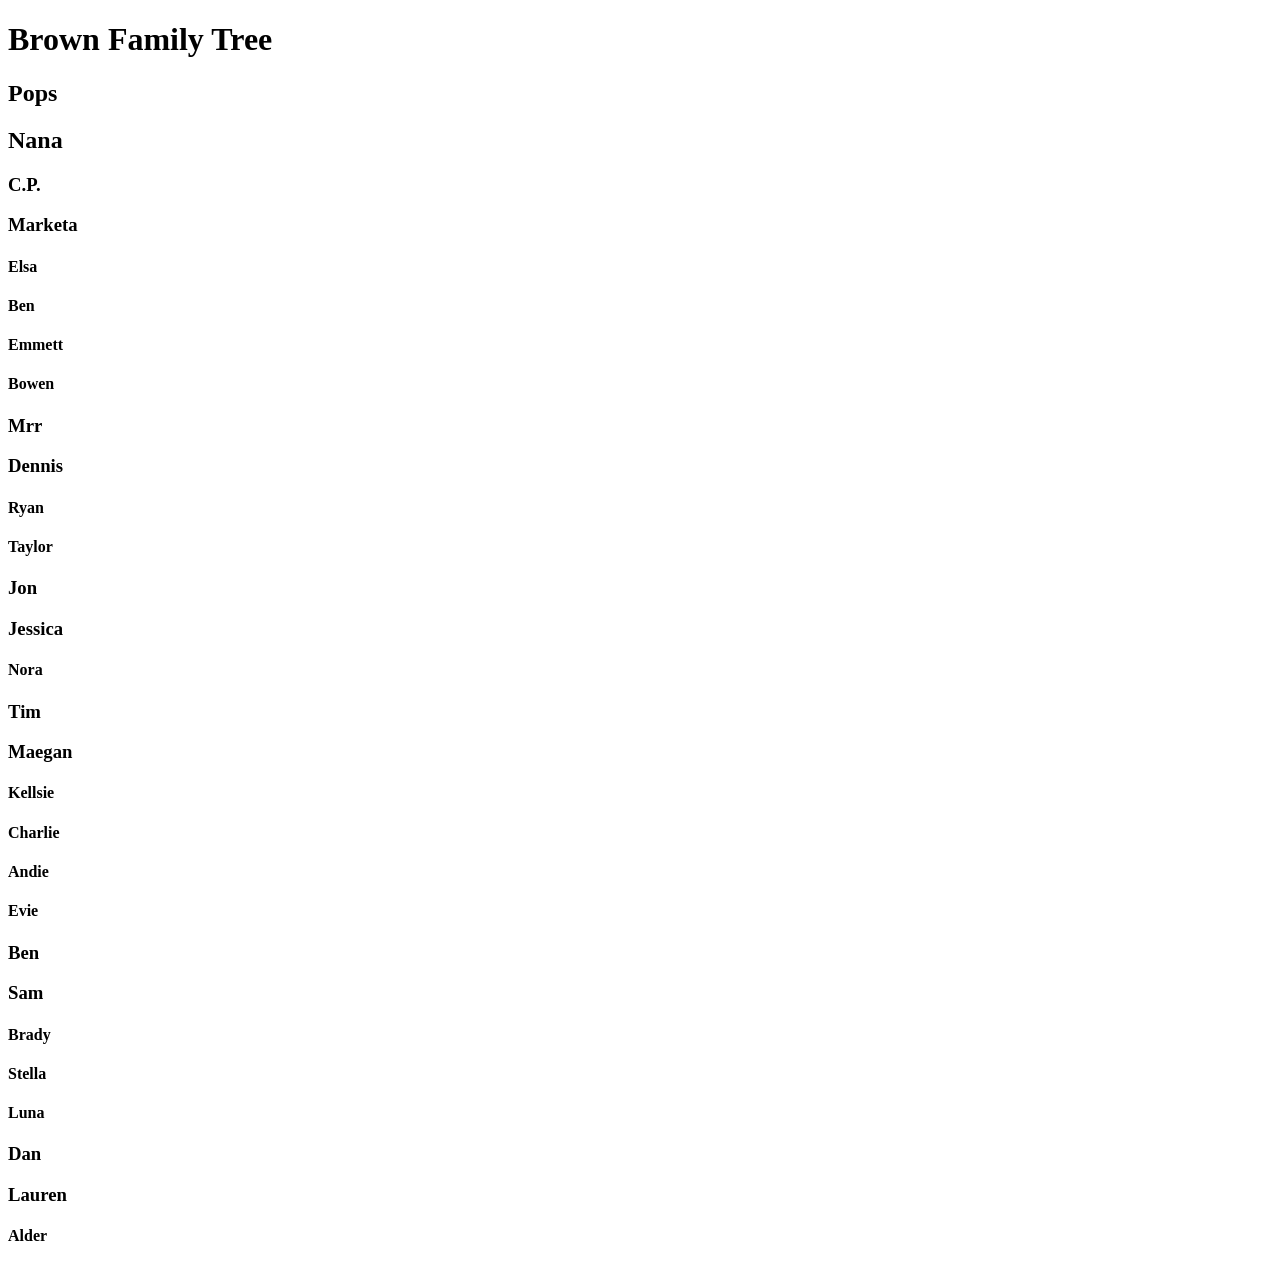
==== brownfamily.html @ 6891ad4e "Add files via upload" ====
<!DOCTYPE html>
<html>
<head>
    <title>Brown Family Tree</title>
    <link href="./resources/css/brownstyle.css" type="text/css" rel="stylesheet">
</head>
<body>
    <header>
        <h1>Brown Family Tree</h1>
    </header>
    <div class="parents">
        <h2>Pops</h2>
        <h2>Nana</h2>
    </div>
    <div class="siblings-container">
        <div class="siblings">
            <h3>C.P.</h3>
            <h3>Marketa</h3>
            <h4>Elsa</h4>
            <h4>Ben</h4>
            <h4>Emmett</h4>
            <h4>Bowen</h4>
        </div>
        <div class="siblings">
            <h3>Mrr</h3>
            <h3>Dennis</h3>
            <h4>Ryan</h4>
            <h4>Taylor</h4>
        </div>
        <div class="siblings">
            <h3>Jon</h3>
            <h3>Jessica</h3>
            <h4>Nora</h4>
        </div>
        <div class="siblings">
            <h3>Tim</h3>
            <h3>Maegan</h3>
            <h4>Kellsie</h4>
            <h4>Charlie</h4>
            <h4>Andie</h4>
            <h4>Evie</h4>
        </div>
        <div class="siblings">
            <h3>Ben</h3>
            <h3>Sam</h3>
            <h4>Brady</h4>
            <h4>Stella</h4>
            <h4>Luna</h4>
        </div>
        <div class="siblings">
            <h3>Dan</h3>
            <h3>Lauren</h3>
            <h4>Alder</h4>
        </div>
    </div>
</body>
</html>
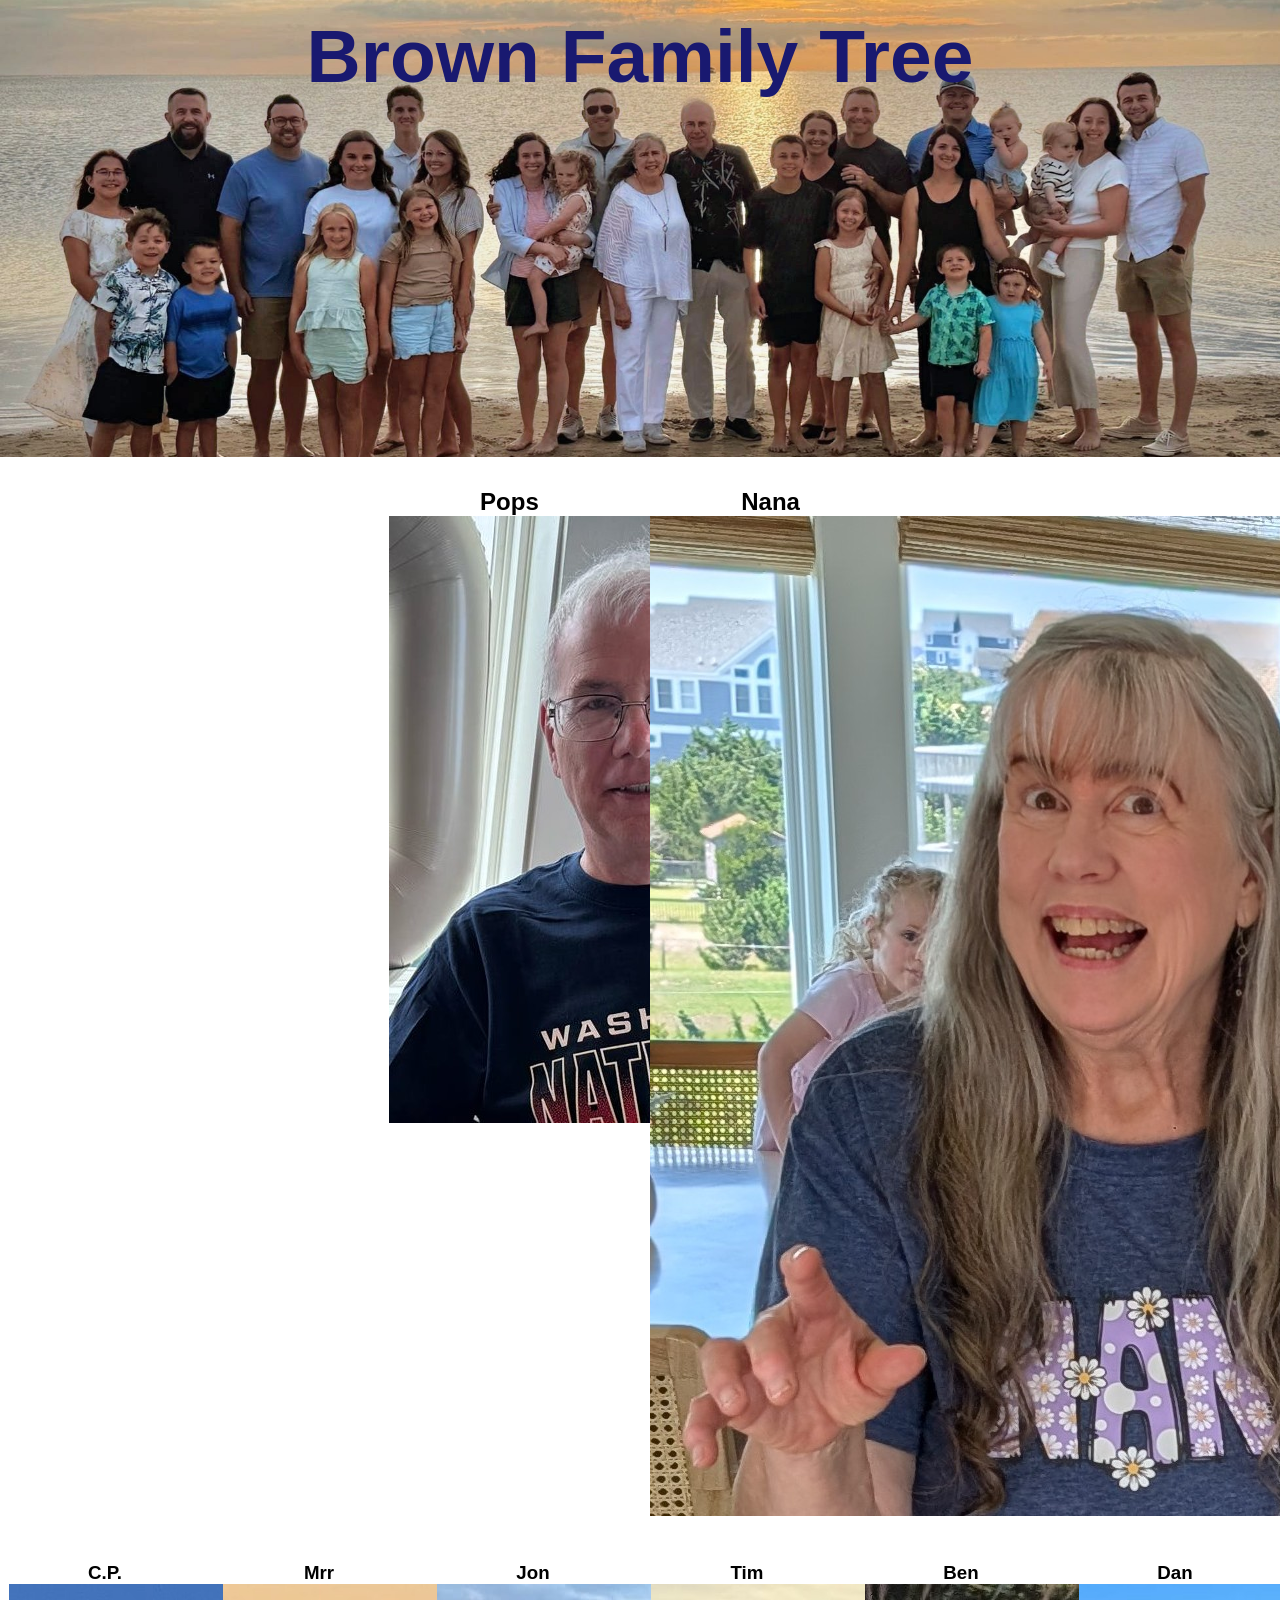
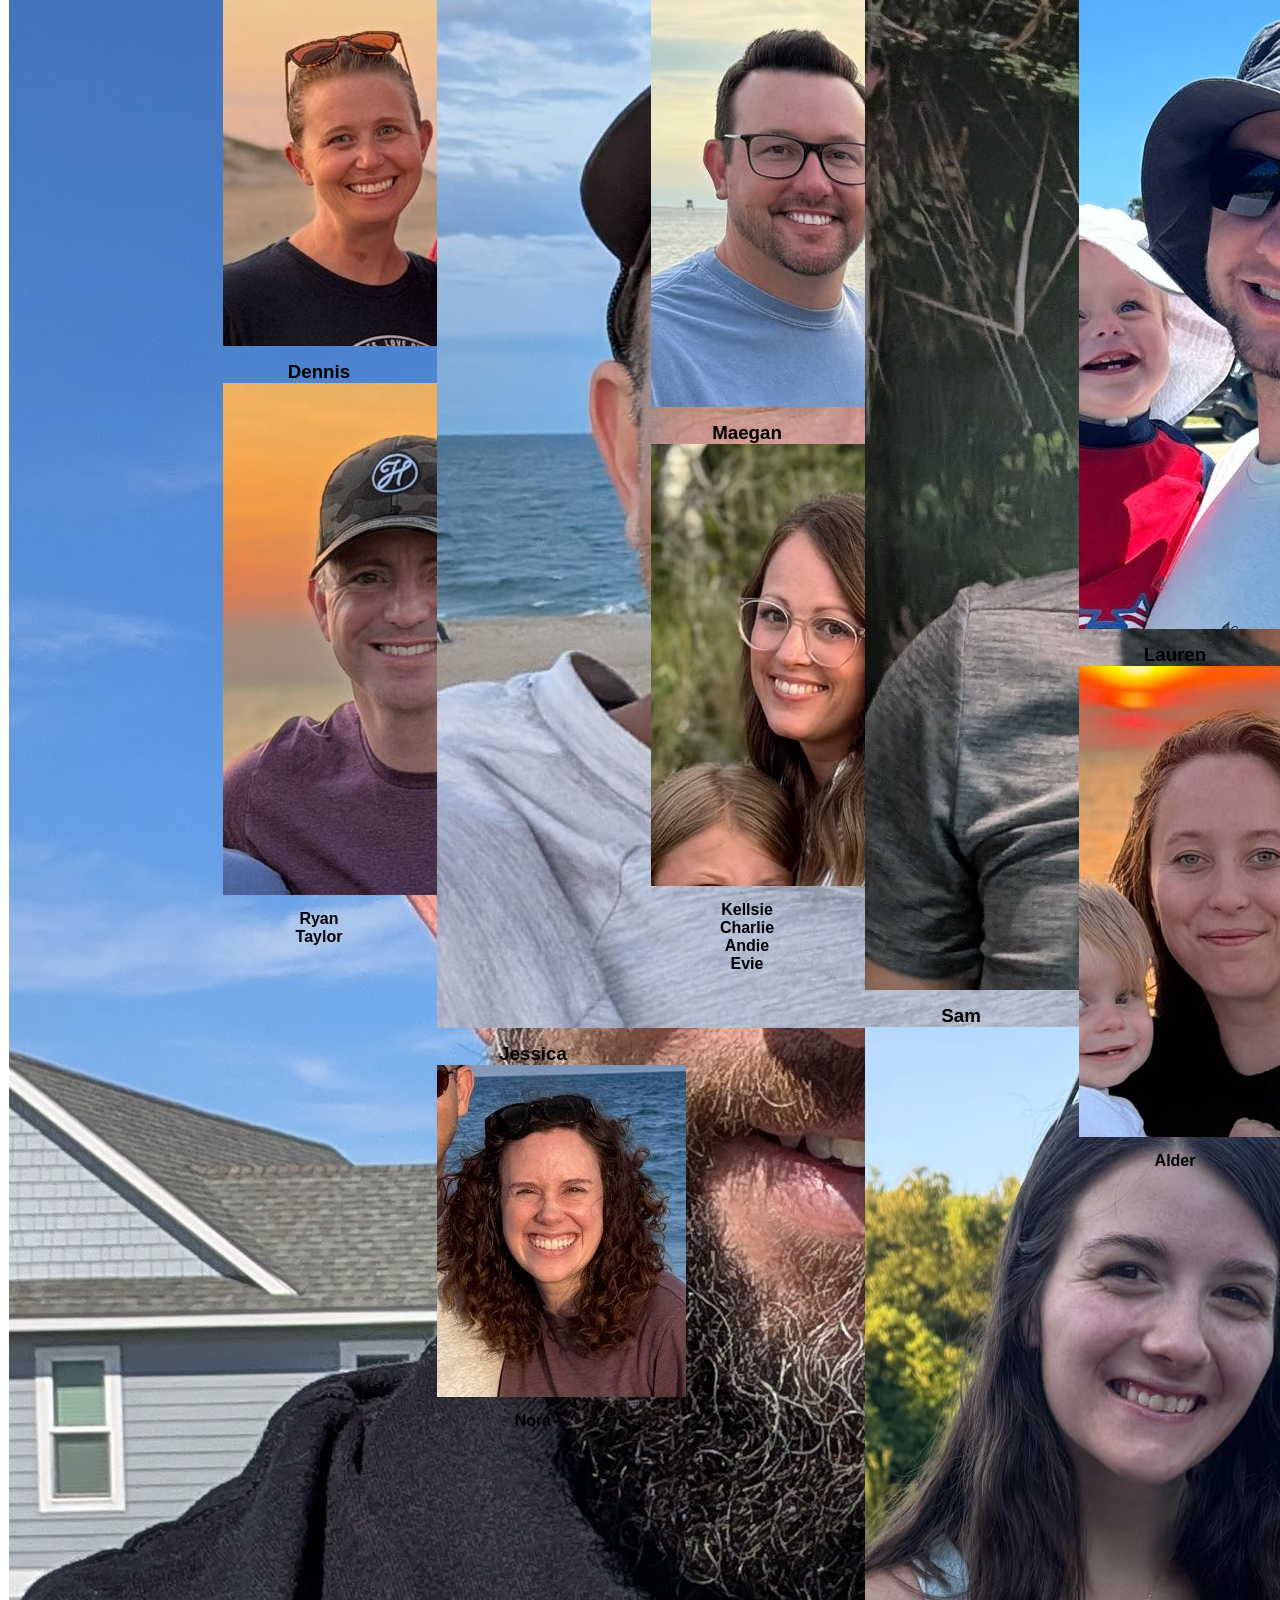
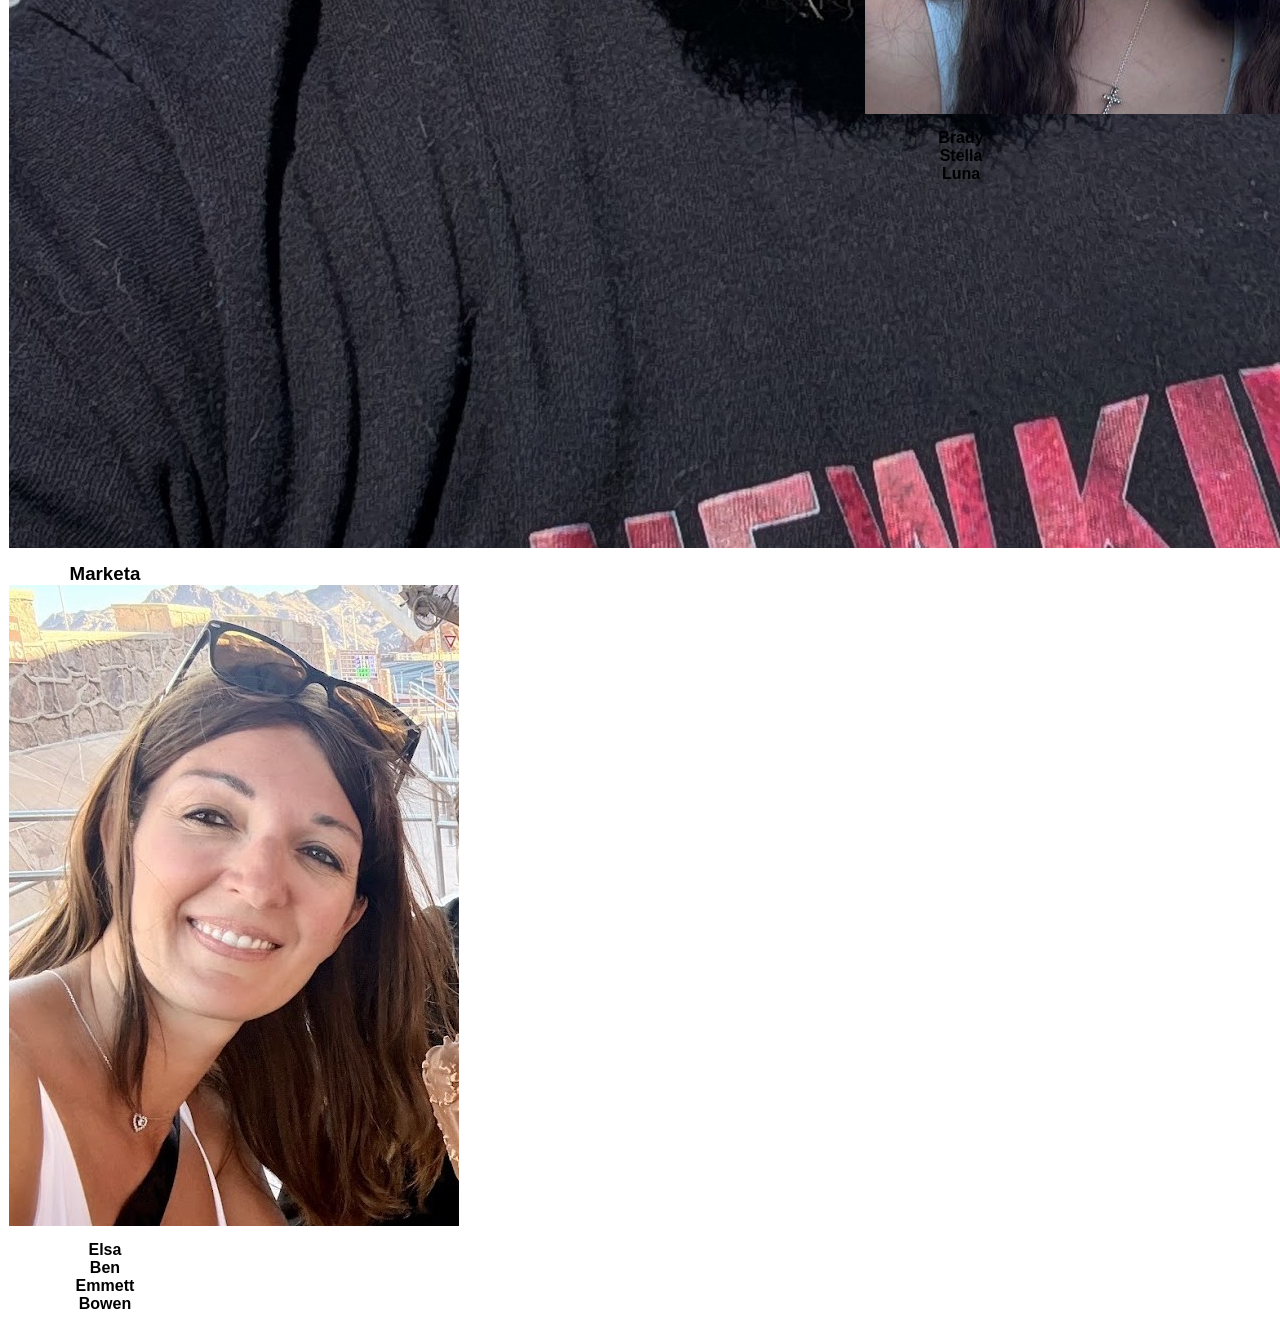
==== commit 542c584d: "Add files via upload" ====
--- a/brownfamily.html
+++ b/brownfamily.html
@@ -9,47 +9,75 @@
         <h1>Brown Family Tree</h1>
     </header>
     <div class="parents">
-        <h2>Pops</h2>
-        <h2>Nana</h2>
+        <h2>Pops
+            <img src="./resources/images/brownfamily/pops.jpg" alt="Pops"></img>
+        </h2>
+        <h2>Nana
+            <img src="./resources/images/brownfamily/nana.jpg" alt="Nana"></img>
+        </h2>
     </div>
     <div class="siblings-container">
         <div class="siblings">
-            <h3>C.P.</h3>
-            <h3>Marketa</h3>
+            <h3>C.P.
+                <img src="./resources/images/brownfamily/cp.jpg" alt="C.P."></img>
+            </h3>
+            <h3>Marketa
+                <img src="./resources/images/brownfamily/marketa.jpg" alt="Marketa"></img>
+            </h3>
             <h4>Elsa</h4>
             <h4>Ben</h4>
             <h4>Emmett</h4>
             <h4>Bowen</h4>
         </div>
         <div class="siblings">
-            <h3>Mrr</h3>
-            <h3>Dennis</h3>
+            <h3>Mrr
+                <img src="./resources/images/brownfamily/mrr.jpg" alt="Mrr"></img>
+            </h3>
+            <h3>Dennis
+                <img src="./resources/images/brownfamily/denny.jpg" alt="Dennis"></img>
+            </h3>
             <h4>Ryan</h4>
             <h4>Taylor</h4>
         </div>
         <div class="siblings">
-            <h3>Jon</h3>
-            <h3>Jessica</h3>
+            <h3>Jon
+                <img src="./resources/images/brownfamily/jon.jpg" alt="Jon"></img>
+            </h3>
+            <h3>Jessica
+                <img src="./resources/images/brownfamily/jess.jpg" alt="Jessica"></img>
+            </h3>
             <h4>Nora</h4>
         </div>
         <div class="siblings">
-            <h3>Tim</h3>
-            <h3>Maegan</h3>
+            <h3>Tim
+                <img src="./resources/images/brownfamily/tim.jpg" alt="Tim"></img>
+            </h3>
+            <h3>Maegan
+                <img src="./resources/images/brownfamily/meg.jpg" alt="Maegan"></img>
+            </h3>
             <h4>Kellsie</h4>
             <h4>Charlie</h4>
             <h4>Andie</h4>
             <h4>Evie</h4>
         </div>
         <div class="siblings">
-            <h3>Ben</h3>
-            <h3>Sam</h3>
+            <h3>Ben
+                <img src="./resources/images/brownfamily/ben.jpg" alt="Ben"></img>
+            </h3>
+            <h3>Sam
+                <img src="./resources/images/brownfamily/sam.jpg" alt="Sam"></img>
+            </h3>
             <h4>Brady</h4>
             <h4>Stella</h4>
             <h4>Luna</h4>
         </div>
         <div class="siblings">
-            <h3>Dan</h3>
-            <h3>Lauren</h3>
+            <h3>Dan
+                <img src="./resources/images/brownfamily/dan.jpg" alt="Dan"></img>
+            </h3>
+            <h3>Lauren
+                <img src="./resources/images/brownfamily/lauren.jpg" alt="Lauren"></img>
+            </h3>
             <h4>Alder</h4>
         </div>
     </div>
--- a/resources/css/brownstyle.css
+++ b/resources/css/brownstyle.css
@@ -0,0 +1,60 @@
+* {
+    font-family: Helvetica, Arial, sans-serif;
+    margin: 0;
+    padding: 0;
+    border: 0;
+}
+
+header {
+    width: 100%;
+    background-image: url('../images/brownfamily/BigFamily.jpg');
+    background-size: 100% auto;
+    background-repeat: no-repeat;
+    background-position: top center;
+    aspect-ratio: 14 / 5;
+}
+
+body {
+    width: 100%;
+    min-width: 600px;
+}
+
+h1 {
+    margin: 0 auto;
+    text-align: center;
+    padding: 1%;
+    font-size: 75px;
+    color: midnightblue;
+}
+
+h2 {
+    display: inline-block;
+    width: 47%;
+    padding: 1%;
+    text-align: center;
+}
+
+h3 {
+    padding: 0 0 10px 0;
+}
+
+.parents {
+    display: flex;
+    flex-wrap: nowrap;
+    justify-content: space-between;
+    width: 40%;
+    margin: 2% auto;
+}
+
+.siblings-container {
+    display: flex;
+    flex-wrap: nowrap;
+    justify-content: space-between;
+}
+
+.siblings {
+    text-align: center;
+    vertical-align: top;
+    width: 15%;
+    padding: 0.7%;
+}
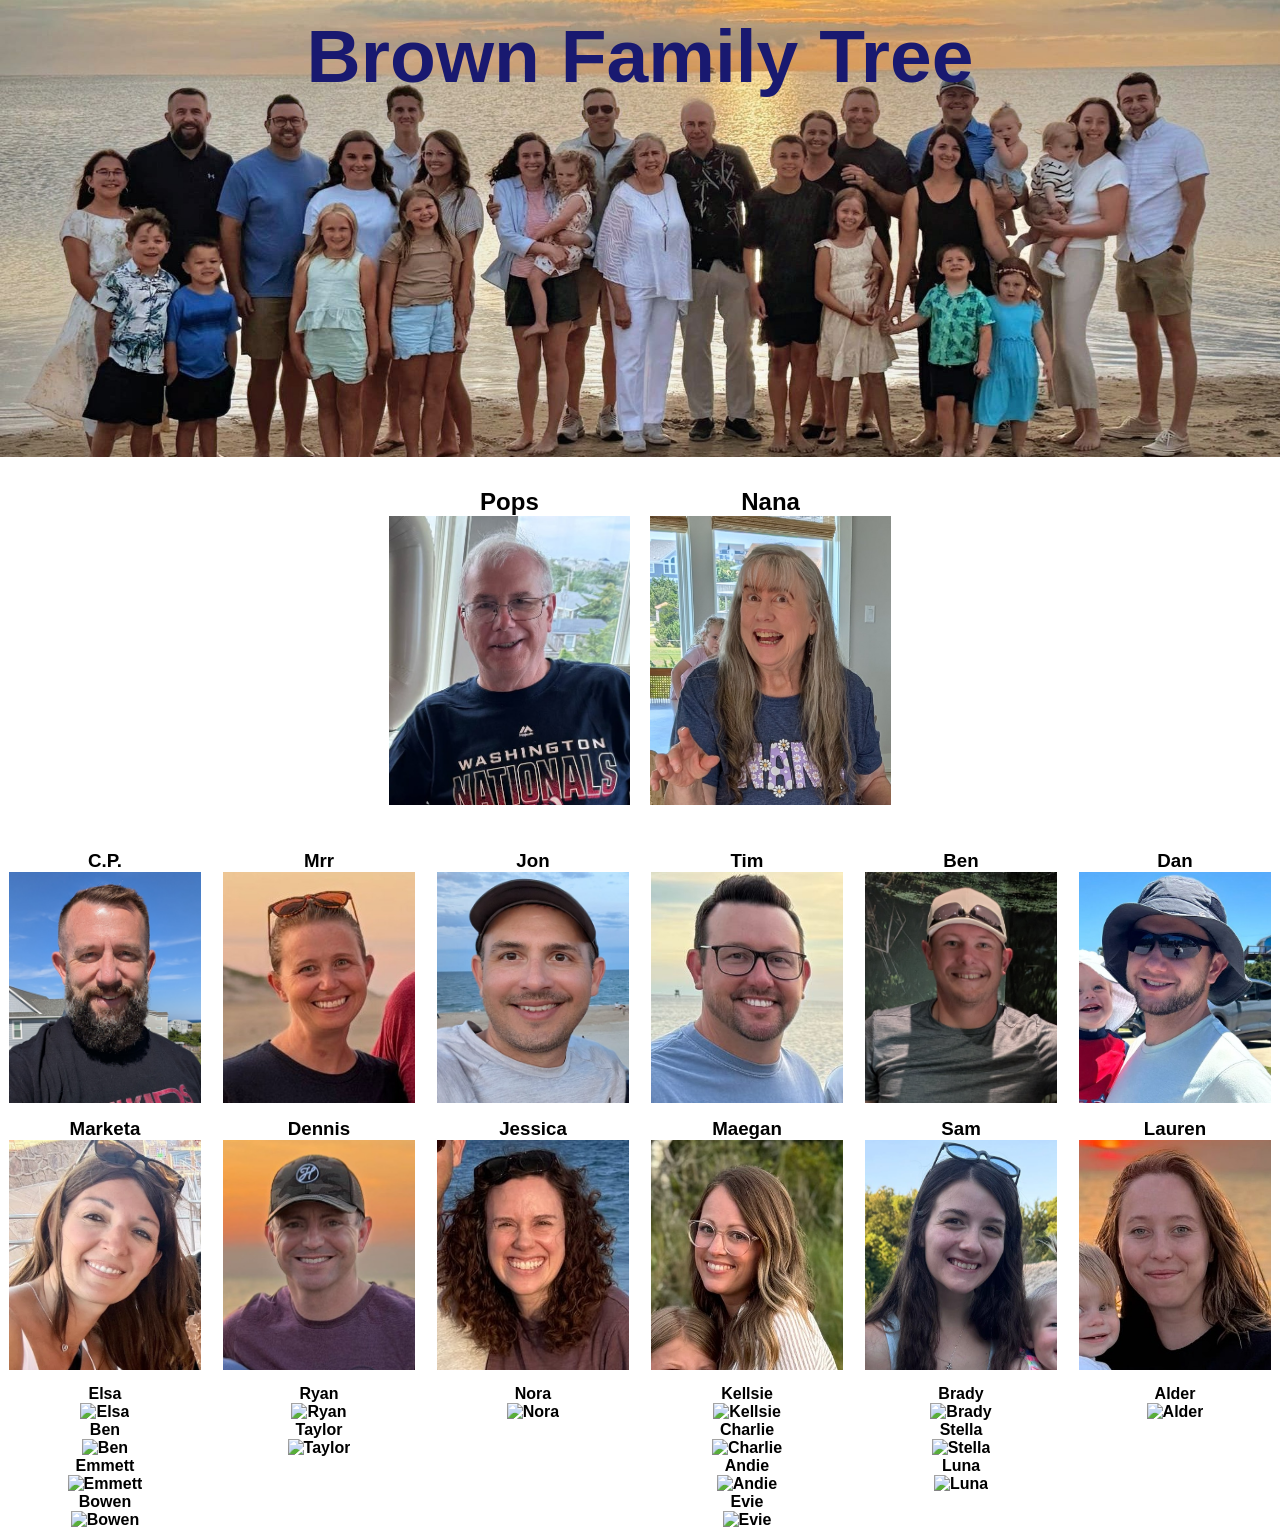
==== commit 6e5e3cf8: "Add files via upload" ====
--- a/brownfamily.html
+++ b/brownfamily.html
@@ -24,10 +24,18 @@
             <h3>Marketa
                 <img src="./resources/images/brownfamily/marketa.jpg" alt="Marketa"></img>
             </h3>
-            <h4>Elsa</h4>
-            <h4>Ben</h4>
-            <h4>Emmett</h4>
-            <h4>Bowen</h4>
+            <h4>Elsa<br>
+                <img src="./resources/images/brownfamily/elsa.jpg" alt="Elsa" class="kid_pic"></img>
+            </h4>
+            <h4>Ben<br>
+                <img src="./resources/images/brownfamily/bena.jpg" alt="Ben" class="kid_pic"></img>
+            </h4>
+            <h4>Emmett<br>
+                <img src="./resources/images/brownfamily/emmett.jpg" alt="Emmett" class="kid_pic"></img>
+            </h4>
+            <h4>Bowen<br>
+                <img src="./resources/images/brownfamily/bowen.jpg" alt="Bowen" class="kid_pic"></img>
+            </h4>
         </div>
         <div class="siblings">
             <h3>Mrr
@@ -36,8 +44,12 @@
             <h3>Dennis
                 <img src="./resources/images/brownfamily/denny.jpg" alt="Dennis"></img>
             </h3>
-            <h4>Ryan</h4>
-            <h4>Taylor</h4>
+            <h4>Ryan<br>
+                <img src="./resources/images/brownfamily/ryan.jpg" alt="Ryan" class="kid_pic"></img>
+            </h4>
+            <h4>Taylor<br>
+                <img src="./resources/images/brownfamily/taylor.jpg" alt="Taylor" class="kid_pic"></img>
+            </h4>
         </div>
         <div class="siblings">
             <h3>Jon
@@ -46,7 +58,9 @@
             <h3>Jessica
                 <img src="./resources/images/brownfamily/jess.jpg" alt="Jessica"></img>
             </h3>
-            <h4>Nora</h4>
+            <h4>Nora<br>
+                <img src="./resources/images/brownfamily/nora.jpg" alt="Nora" class="kid_pic"></img>
+            </h4>
         </div>
         <div class="siblings">
             <h3>Tim
@@ -55,10 +69,18 @@
             <h3>Maegan
                 <img src="./resources/images/brownfamily/meg.jpg" alt="Maegan"></img>
             </h3>
-            <h4>Kellsie</h4>
-            <h4>Charlie</h4>
-            <h4>Andie</h4>
-            <h4>Evie</h4>
+            <h4>Kellsie<br>
+                <img src="./resources/images/brownfamily/kellsie.jpg" alt="Kellsie" class="kid_pic"></img>
+            </h4>
+            <h4>Charlie<br>
+                <img src="./resources/images/brownfamily/charlie.jpg" alt="Charlie" class="kid_pic"></img>
+            </h4>
+            <h4>Andie<br>
+                <img src="./resources/images/brownfamily/andie.jpg" alt="Andie" class="kid_pic"></img>
+            </h4>
+            <h4>Evie<br>
+                <img src="./resources/images/brownfamily/evie.jpg" alt="Evie" class="kid_pic"></img>
+            </h4>
         </div>
         <div class="siblings">
             <h3>Ben
@@ -67,9 +89,15 @@
             <h3>Sam
                 <img src="./resources/images/brownfamily/sam.jpg" alt="Sam"></img>
             </h3>
-            <h4>Brady</h4>
-            <h4>Stella</h4>
-            <h4>Luna</h4>
+            <h4>Brady<br>
+                <img src="./resources/images/brownfamily/brady.jpg" alt="Brady" class="kid_pic"></img>
+            </h4>
+            <h4>Stella<br>
+                <img src="./resources/images/brownfamily/stella.jpg" alt="Stella" class="kid_pic"></img>
+            </h4>
+            <h4>Luna<br>
+                <img src="./resources/images/brownfamily/luna.jpg" alt="Luna" class="kid_pic"></img>
+            </h4>
         </div>
         <div class="siblings">
             <h3>Dan
@@ -78,8 +106,13 @@
             <h3>Lauren
                 <img src="./resources/images/brownfamily/lauren.jpg" alt="Lauren"></img>
             </h3>
-            <h4>Alder</h4>
+            <h4>Alder<br>
+                <img src="./resources/images/brownfamily/alder.jpg" alt="Alder" class="kid_pic"></img>
+            </h4>
         </div>
     </div>
+    <footer>
+
+    </footer>
 </body>
 </html>
--- a/resources/css/brownstyle.css
+++ b/resources/css/brownstyle.css
@@ -1,60 +1,72 @@
-* {
-    font-family: Helvetica, Arial, sans-serif;
-    margin: 0;
-    padding: 0;
-    border: 0;
-}
-
-header {
-    width: 100%;
-    background-image: url('../images/brownfamily/BigFamily.jpg');
-    background-size: 100% auto;
-    background-repeat: no-repeat;
-    background-position: top center;
-    aspect-ratio: 14 / 5;
-}
-
-body {
-    width: 100%;
-    min-width: 600px;
-}
-
-h1 {
-    margin: 0 auto;
-    text-align: center;
-    padding: 1%;
-    font-size: 75px;
-    color: midnightblue;
-}
-
-h2 {
-    display: inline-block;
-    width: 47%;
-    padding: 1%;
-    text-align: center;
-}
-
-h3 {
-    padding: 0 0 10px 0;
-}
-
-.parents {
-    display: flex;
-    flex-wrap: nowrap;
-    justify-content: space-between;
-    width: 40%;
-    margin: 2% auto;
-}
-
-.siblings-container {
-    display: flex;
-    flex-wrap: nowrap;
-    justify-content: space-between;
-}
-
-.siblings {
-    text-align: center;
-    vertical-align: top;
-    width: 15%;
-    padding: 0.7%;
-}
+* {
+    font-family: Helvetica, Arial, sans-serif;
+    margin: 0;
+    padding: 0;
+    border: 0;
+}
+
+header {
+    width: 100%;
+    background-image: url('../images/brownfamily/BigFamily.jpg');
+    background-size: 100% auto;
+    background-repeat: no-repeat;
+    background-position: top center;
+    aspect-ratio: 14 / 5;
+}
+
+body {
+    width: 100%;
+    min-width: 600px;
+}
+
+h1 {
+    margin: 0 auto;
+    text-align: center;
+    padding: 1%;
+    font-size: 75px;
+    color: midnightblue;
+}
+
+h2 {
+    display: inline-block;
+    width: 47%;
+    padding: 1%;
+    text-align: center;
+}
+
+h3 {
+    padding: 0 0 10px 0;
+}
+
+h4 {
+
+}
+
+img {
+    width: 100%;
+    height: auto;
+    max-width: 250px;
+    aspect-ratio: 5 / 6;
+    object-fit: cover;
+}
+
+.parents {
+    display: flex;
+    flex-wrap: nowrap;
+    justify-content: space-between;
+    width: 40%;
+    margin: 2% auto;
+}
+
+.siblings-container {
+    display: flex;
+    flex-wrap: nowrap;
+    justify-content: space-between;
+}
+
+.siblings {
+    text-align: center;
+    vertical-align: top;
+    width: 15%;
+    padding: 0.7%;
+}
